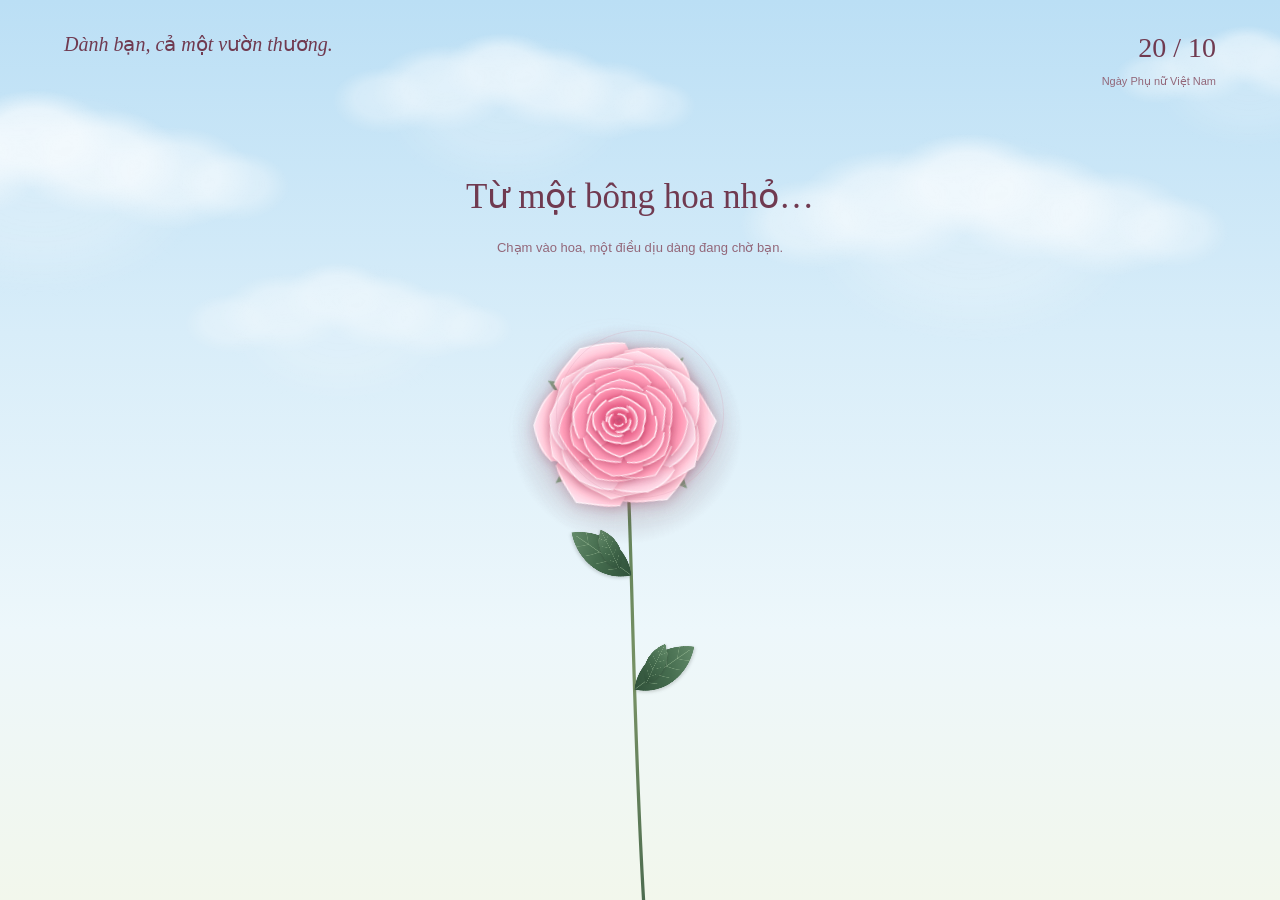
==== garden.html @ b927edd4 "Add files via upload" ====
<!DOCTYPE html>
<html lang="vi">
<head>
  <meta charset="UTF-8">
  <meta name="viewport" content="width=device-width, initial-scale=1.0">
  <meta name="theme-color" content="#bbdff5">
  <meta name="description" content="Chạm một bông hoa, đánh thức cả khu vườn và nhận một lời chúc dịu dàng ngày 20/10.">
  <title>Cả một vườn thương · 20/10</title>
  <link rel="preload" href="./assets/fonts/noto-serif-regular.woff2" as="font" type="font/woff2" crossorigin>
  <link rel="preload" href="./assets/fonts/noto-sans-regular.woff2" as="font" type="font/woff2" crossorigin>
  <style>
    @font-face {
      font-family: "Noto Serif";
      src: url("./assets/fonts/noto-serif-regular.woff2") format("woff2");
      font-style: normal; font-weight: 400; font-display: swap;
    }
    @font-face {
      font-family: "Noto Serif";
      src: url("./assets/fonts/noto-serif-italic.woff2") format("woff2");
      font-style: italic; font-weight: 400; font-display: swap;
    }
    @font-face {
      font-family: "Noto Sans";
      src: url("./assets/fonts/noto-sans-regular.woff2") format("woff2");
      font-style: normal; font-weight: 400; font-display: swap;
    }
    :root {
      color-scheme: light;
      --sky: #bbdff5;
      --ink: #703a50;
      --muted: #936779;
      --rose: #c66388;
      --leaf: #6c8b71;
      --paper: #fffdfc;
      --font-letter: "Noto Serif", serif;
      font-family: "Noto Sans", sans-serif;
      color: var(--ink);
      font-synthesis: none;
    }
    * { box-sizing: border-box; }
    [hidden] { display: none !important; }
    html, body { margin: 0; min-width: 280px; min-height: 100%; }
    body { background: var(--sky); -webkit-tap-highlight-color: transparent; }
    button { font: inherit; color: inherit; cursor: pointer; touch-action: manipulation; }
    button:focus-visible, input:focus-visible, textarea:focus-visible { outline: 2px solid var(--ink); outline-offset: 4px; }
    .garden {
      position: relative; min-height: 560px; height: 100svh; overflow: hidden;
      isolation: isolate;
      background: linear-gradient(180deg, #bbdff5 0%, #d8edf9 37%, #edf7fb 70%, #f2f7ec 100%);
    }
    .garden::after {
      content: ""; position: absolute; inset: 0; z-index: -2; pointer-events: none;
      background: radial-gradient(ellipse at 50% 110%, #d7e8caaa, transparent 58%);
      opacity: 0; transition: opacity 4s;
    }
    .garden.is-growing::after { opacity: 1; }
    .page-header {
      position: absolute; top: max(28px, env(safe-area-inset-top));
      left: clamp(24px, 5vw, 76px); right: clamp(24px, 5vw, 76px);
      display: flex; align-items: start; justify-content: space-between; gap: 24px;
      pointer-events: none;
    }
    .dedication { margin: 0; font: italic 20px/1.6 var(--font-letter); }
    .date { margin: 0; text-align: right; font-size: 11px; line-height: 1.7; color: var(--muted); }
    .date span { display: block; font: 28px/1.4 var(--font-letter); color: var(--ink); margin-bottom: 5px; }
    #flowers { position: absolute; inset: 0; z-index: -1; width: 100%; height: 100%; }
    .flower-button {
      position: absolute; left: 50%; top: 46%; transform: translate(-50%, -50%);
      width: 184px; height: 184px; border: 0; border-radius: 50%; background: transparent;
    }
    .flower-button::after {
      content: ""; position: absolute; inset: 8px; border: 1px solid #d69ab23b; border-radius: 50%;
      transition: transform .5s, border-color .5s;
    }
    .flower-button:hover::after { transform: scale(1.13); border-color: #c6638888; }
    .intro {
      position: absolute; left: 24px; right: 24px; top: 19%; text-align: center;
      transition: opacity .65s, transform .65s; pointer-events: none;
    }
    h1 { margin: 0; font: 400 clamp(25px, 3vw, 35px)/1.5 var(--font-letter); }
    .intro p { margin: 13px 0 0; font-size: 13px; line-height: 1.7; color: var(--muted); }
    .is-growing .intro { opacity: 0; transform: translateY(12px); }
    .progress {
      position: absolute; bottom: 36px; left: 20px; right: 20px; margin: 0;
      text-align: center; font: italic 17px/1.7 var(--font-letter);
      opacity: 0; transition: opacity .6s; pointer-events: none;
      text-shadow: 0 1px 12px #fff, 0 1px 8px #fff;
    }
    .is-growing:not(.is-ready) .progress { opacity: 1; }
    .garden-actions {
      position: absolute; bottom: max(24px, env(safe-area-inset-bottom)); left: 0; right: 0;
      display: flex; justify-content: center; flex-wrap: wrap; gap: 12px; padding: 0 16px;
    }
    .garden-actions button {
      border: 1px solid #dcb9c8; background: #fffdfcf2; border-radius: 30px;
      padding: 12px 20px; font-size: 12px; box-shadow: 0 3px 16px #76364d0c;
    }
    .garden-actions button:hover { background: #fae7ef; }
    dialog {
      width: min(480px, calc(100% - 36px)); max-height: calc(100svh - 36px);
      padding: 0; border: 0; overflow: auto; background: var(--paper); color: var(--ink);
      box-shadow: 0 24px 100px #69394d24, 0 2px 10px #69394d12;
      scrollbar-width: none;
      -ms-overflow-style: none;
    }
    dialog::-webkit-scrollbar { display: none; }
    dialog::backdrop { background: #eaf5fc3d; backdrop-filter: blur(3px); }
    dialog[open] { animation: unfold 1s cubic-bezier(.2,.8,.2,1) both; }
    .letter { position: relative; padding: 38px 42px 28px; text-align: center; }
    .letter::before { content: ""; position: absolute; inset: 10px; border: 1px solid #eed6e1; pointer-events: none; }
    .close-card { position: absolute; top: 15px; right: 16px; width: 34px; height: 34px; border: 0; background: transparent; font-size: 25px; }
    .letter-date { margin: 2px 0 20px; font: 24px/1.4 var(--font-letter); color: var(--rose); }
    .letter-date span { display: inline-block; width: 1px; height: 27px; background: #d9aec1; transform: rotate(24deg); margin: 0 15px -5px; }
    .letter-sprig { display: block; margin: 0 auto 17px; width: 75px; height: 55px; }
    .recipient { font: italic 17px/1.7 var(--font-letter); margin: 0 0 13px; }
    h2 { font: 400 clamp(26px, 5vw, 32px)/1.5 var(--font-letter); margin: 0 0 24px; text-wrap: balance; }
    .message { font-size: 14px; line-height: 1.95; margin: 0 0 15px; text-wrap: pretty; }
    .signature { margin: 24px 0; font: italic 17px/1.8 var(--font-letter); }
    .recipient, h2, .message, .signature { overflow-wrap: anywhere; }
    h2, .message, .signature { white-space: pre-wrap; }
    .letter-actions { display: flex; flex-wrap: wrap; justify-content: center; gap: 12px 20px; }
    .view-garden { position: relative; border: 0; border-bottom: 1px solid #cba1b2; padding: 7px 2px; background: transparent; font-size: 12px; }
    .card-editor { text-align: left; }
    .card-editor h2 { text-align: center; margin-bottom: 20px; font-size: 25px; }
    .card-editor label { display: block; margin: 16px 0 7px; font-size: 13px; }
    .card-editor input, .card-editor textarea {
      display: block; width: 100%; min-width: 0; padding: 10px 12px;
      border: 1px solid #dcb9c8; border-radius: 4px; background: #fff9fb;
      color: var(--ink); font: 16px/1.6 "Noto Sans", sans-serif;
    }
    .card-editor textarea { resize: vertical; }
    .editor-hint, .card-status { color: var(--muted); font-size: 12px; line-height: 1.7; }
    .card-status { margin: 0; }
    .card-status:not(:empty) { margin-top: 16px; }
    .editor-actions { display: flex; align-items: center; flex-wrap: wrap; gap: 20px; margin-top: 20px; }
    .save-card { border: 1px solid var(--ink); border-radius: 24px; padding: 11px 18px; background: var(--ink); color: var(--paper); font-size: 13px; }
    .noscript { position: absolute; top: 30%; left: 20px; right: 20px; text-align: center; line-height: 1.8; }
    @keyframes unfold { from { opacity: 0; transform: translateY(35px) rotate(-2deg) scale(.94); } to { opacity: 1; transform: none; } }
    @media (max-width: 600px) {
      .dedication { font-size: 18px; max-width: 150px; }
      .date { max-width: 130px; font-size: 10px; }
      .date span { font-size: 25px; }
      .letter { padding: 35px 26px 25px; }
      .intro { top: 18%; }
      h1 { font-size: clamp(23px, 5.8vw, 28px); }
    }
    @media (max-height: 600px) and (min-width: 600px) {
      .garden { min-height: 360px; }
      .intro { top: 38%; right: auto; width: 30%; text-align: left; }
      h1 { font-size: 24px; }
      .intro p { margin-top: 6px; }
      .page-header { top: 20px; }
    }
    @media (prefers-reduced-motion: reduce) {
      *, *::before, *::after { animation: none !important; transition: none !important; }
    }
  </style>
</head>
<body>
  <main class="garden" id="garden">
    <header class="page-header">
      <p class="dedication">Dành bạn, cả một vườn thương.</p>
      <p class="date"><span>20 / 10</span>Ngày Phụ nữ Việt Nam</p>
    </header>
    <canvas id="flowers" aria-hidden="true"></canvas>
    <button class="flower-button" id="bloom" type="button" aria-label="Chạm để cả vườn hoa nở" aria-describedby="introHint"></button>
    <div class="intro" id="intro">
      <h1>Từ một bông hoa nhỏ…</h1>
      <p id="introHint">Chạm vào hoa, một điều dịu dàng đang chờ bạn.</p>
    </div>
    <p class="progress" id="status" role="status" aria-live="polite" aria-atomic="true"></p>
    <nav class="garden-actions" id="actions" aria-label="Vườn hoa và thiệp" hidden>
      <button id="readCard" type="button" aria-haspopup="dialog" aria-controls="wishCard">Đọc lại thiệp</button>
      <button id="replay" type="button">Cho hoa nở lại</button>
    </nav>
    <dialog id="wishCard" aria-labelledby="cardTitle">
      <article class="letter">
        <button class="close-card" id="closeCard" type="button" aria-label="Đóng thiệp">×</button>
        <p class="letter-date">20<span aria-hidden="true"></span>10</p>
        <svg class="letter-sprig" viewBox="0 0 90 64" fill="none" aria-hidden="true">
          <path d="M45 59 Q41 40 46 21 M44 49 Q25 47 23 35 Q39 33 44 49 M44 40 Q60 39 65 28 Q51 28 44 40" stroke="#78947a" stroke-width="1.2" fill="#dfe9d9"/>
          <g fill="#ecc1d2" stroke="#c9789a" stroke-width=".6">
            <ellipse cx="39" cy="17" rx="8" ry="12" transform="rotate(-40 39 17)"/>
            <ellipse cx="52" cy="17" rx="8" ry="12" transform="rotate(40 52 17)"/>
            <ellipse cx="45" cy="15" rx="8" ry="12"/>
            <path d="M30 19 Q44 17 45 30 Q33 32 30 19 M60 19 Q46 17 45 30 Q58 32 60 19"/>
          </g>
        </svg>
        <div id="cardReading">
          <p class="recipient">Gửi <span id="cardRecipient">bạn thương mến</span>,</p>
          <h2 id="cardTitle">Mong những điều đẹp đẽ<br>luôn nở bên bạn.</h2>
          <div id="cardMessage">
            <p class="message">Một bông hoa có thể làm một ngày thêm đẹp.<br>Còn bạn, làm thế giới này dịu dàng hơn.</p>
            <p class="message">Nhân ngày 20/10, chúc bạn luôn được yêu thương, trân trọng và có thật nhiều niềm vui. Mong bạn đủ bình yên để tận hưởng những điều nhỏ bé, đủ tự tin để theo đuổi những điều mình yêu.</p>
            <p class="message">Hôm nay và cả những ngày sau,<br>hãy cứ rạng rỡ theo cách của riêng mình nhé.</p>
          </div>
          <p class="signature" id="cardSignature">Gửi bạn thật nhiều thương mến ♡</p>
          <div class="letter-actions">
            <button class="view-garden" id="viewGarden" type="button" autofocus>Ngắm vườn hoa</button>
            <button class="view-garden" id="editCard" type="button">Viết lời chúc riêng</button>
          </div>
        </div>
        <form class="card-editor" id="cardEditor" hidden>
          <h2 id="editorTitle">Viết chút yêu thương</h2>
          <label for="recipientInput">Gửi đến</label>
          <input id="recipientInput" name="recipient" maxlength="60" required autocomplete="off">
          <label for="titleInput">Tiêu đề thiệp</label>
          <textarea id="titleInput" name="title" rows="2" maxlength="160" required></textarea>
          <label for="messageInput">Lời chúc 20/10</label>
          <textarea id="messageInput" name="message" rows="7" maxlength="3000" required></textarea>
          <label for="signatureInput">Chữ ký</label>
          <input id="signatureInput" name="signature" maxlength="120" required autocomplete="off">
          <p class="editor-hint">Lời chúc được lưu trên trình duyệt này. Cách một dòng để bắt đầu đoạn mới.</p>
          <div class="editor-actions">
            <button class="save-card" type="submit">Lưu lời chúc</button>
            <button class="view-garden" id="cancelEdit" type="button">Hủy</button>
          </div>
        </form>
        <p class="card-status" id="cardStatus" role="status" aria-live="polite"></p>
      </article>
    </dialog>
    <noscript><p class="noscript">Bật JavaScript để chạm vào hoa và mở thiệp nhé.<br>Chúc bạn ngày 20/10 bình an, rạng rỡ và tràn đầy yêu thương!</p></noscript>
  </main>
  <script src="./garden-botany.js"></script>
  <script src="./garden-card.js"></script>
  <script>
    (() => {
      'use strict';
      const garden = document.getElementById('garden');
      const canvas = document.getElementById('flowers');
      const ctx = canvas.getContext('2d');
      const bloomButton = document.getElementById('bloom');
      const card = document.getElementById('wishCard');
      const actions = document.getElementById('actions');
      const status = document.getElementById('status');
      const motion = matchMedia('(prefers-reduced-motion: reduce)');
      const TAU = Math.PI * 2;
      const clamp = n => Math.max(0, Math.min(1, n));
      const ease = n => 1 - Math.pow(1 - clamp(n), 3);
      let seed = 2010;
      const random = () => { seed = seed * 16807 % 2147483647; return (seed - 1) / 2147483646; };
      const { createRealisticRoseSprite, createRoseBudSprite, drawBotanicalLeaf } = window.GardenBotany;
      const paletteKeys = ['sweetBlush', 'pastelPink', 'creamPeach', 'pearlVintage', 'berryRomance', 'paleGreen', 'skyBlue', 'pearlWhite'];
      // Bake the soft focus and bloom into the sprites once, keeping the live scene light.
      function softenPetals(source, logicalSize, radius) {
        const image = document.createElement('canvas');
        image.width = source.width; image.height = source.height;
        const c = image.getContext('2d');
        const pixelRatio = source.width / logicalSize;
        c.globalAlpha = .3;
        c.filter = `blur(${radius * .13 * pixelRatio}px) brightness(1.35)`;
        c.drawImage(source, 0, 0);
        c.globalAlpha = 1;
        c.filter = `blur(${radius * .009 * pixelRatio}px) brightness(1.06)`;
        c.drawImage(source, 0, 0);
        return image;
      }
      // Use the same layered roses as index.html, cached at the sizes used in this scene.
      // Fully open flowers need only one draw instead of repainting every petal each frame.
      function prepareRose(config) {
        const rose = createRealisticRoseSprite(config);
        rose.whorlCanvases = rose.whorlCanvases.map(layer => softenPetals(layer, rose.logicalSize, rose.radius));
        const openCanvas = document.createElement('canvas');
        openCanvas.width = rose.baseCanvas.width;
        openCanvas.height = rose.baseCanvas.height;
        const c = openCanvas.getContext('2d');
        c.drawImage(rose.baseCanvas, 0, 0);
        rose.whorlCanvases.forEach(layer => c.drawImage(layer, 0, 0));
        return { ...rose, openCanvas };
      }
      const sprites = paletteKeys.flatMap((paletteKey, i) => ['garden', 'classic', 'peony'].map((variety, j) => prepareRose({
        radius: 46, paletteKey, variety, seed: 2010 + i * 107 + j * 41,
        tiltX: (j - 1) * .65, tiltY: -.2 + (i % 5) * .08, hasDewdrop: j === 0
      })));
      const heroSprite = prepareRose({ radius: 86, paletteKey: 'sweetBlush', variety: 'garden', tiltX: -.22, tiltY: -.3, seed: 2010, hasDewdrop: true });
      const budSprites = paletteKeys.map(paletteKey => {
        const bud = createRoseBudSprite({ paletteKey });
        return { ...bud, canvas: softenPetals(bud.canvas, bud.logicalSize, bud.radius) };
      });
      const leafCanvas = document.createElement('canvas');
      leafCanvas.width = 300; leafCanvas.height = 200;
      const leafContext = leafCanvas.getContext('2d');
      leafContext.scale(2, 2);
      drawBotanicalLeaf(leafContext, 20, 50, 0, 100, 31);
      // Soft cloud puffs are painted once, then drift behind the flowers.
      const cloudCanvas = document.createElement('canvas');
      cloudCanvas.width = 720; cloudCanvas.height = 360;
      const cloudContext = cloudCanvas.getContext('2d');
      const cloudPuffs = [
        [125, 164, 92, .52], [225, 143, 119, .67], [333, 112, 104, .81],
        [420, 141, 111, .75], [519, 163, 108, .61], [600, 174, 75, .43],
        [340, 183, 219, .3]
      ];
      cloudPuffs.forEach(([x, y, radius, opacity]) => {
        cloudContext.save(); cloudContext.translate(x, y); cloudContext.scale(1, .64);
        const puff = cloudContext.createRadialGradient(0, -radius * .12, radius * .16, 0, 0, radius);
        puff.addColorStop(0, `rgba(255,255,255,${opacity})`);
        puff.addColorStop(.48, `rgba(255,255,255,${opacity * .87})`);
        puff.addColorStop(.8, `rgba(255,255,255,${opacity * .3})`);
        puff.addColorStop(1, 'rgba(255,255,255,0)');
        cloudContext.fillStyle = puff; cloudContext.beginPath(); cloudContext.arc(0, 0, radius, 0, TAU); cloudContext.fill();
        cloudContext.restore();
      });
      const clouds = [
        { x: .04, y: .17, size: .42, opacity: .82, speed: 2.7 },
        { x: .4, y: .09, size: .32, opacity: .67, speed: 3.8 },
        { x: .77, y: .22, size: .43, opacity: .78, speed: 2.2 },
        { x: .27, y: .34, size: .29, opacity: .52, speed: 4.1 },
        { x: .98, y: .07, size: .25, opacity: .59, speed: 3.1 }
      ];
      const whorlDelays = [0, .12, .24, .34];
      const closedScales = [.44, .36, .28, .38];
      const twistAngles = [.52, -.78, 1.05, -1.35];
      const flowers = [];
      // Distant flowers are smaller and paler; foreground flowers grow taller and fuller.
      for (let row = 0; row < 5; row++) {
        const count = 24 + row * 2;
        for (let i = 0; i < count; i++) {
          const x = (i + random()) / count;
          flowers.push({
            x, y: .49 + row * .092 + (random() - .5) * .22, depth: row,
            radius: 17 + row * 5 + random() * 15,
            stem: .18 + random() * .22,
            bend: (random() - .5) * 65,
            phase: random() * TAU, rotation: (random() - .5) * .9,
            sprite: Math.floor(random() * sprites.length),
            delay: .3 + Math.abs(x - .5) * 4.2 + row * .36 + random() * .9,
            alpha: .6 + row * .1, tilt: .8 + random() * .2,
            offsetX: 0, offsetY: 0, hover: 0
          });
        }
      }
      // Keep some flowers as closed buds, scattered through all five depth layers.
      for (let i = 0; i < 20; i++) {
        const row = Math.floor(i / 4);
        flowers.push({
          x: (i % 4 + .25 + random() * .5) / 4,
          y: .45 + row * .087 + (random() - .5) * .065,
          depth: row, radius: 13 + row * 2.5 + random() * 4,
          stem: .2 + random() * .15, bend: (random() - .5) * 45,
          phase: random() * TAU, rotation: (random() - .5) * .5,
          bud: true, sprite: i * 3 % budSprites.length,
          delay: .6 + random() * 2.4 + row * .4,
          alpha: .75 + row * .06, tilt: 1,
          offsetX: 0, offsetY: 0, hover: 0
        });
      }
      flowers.sort((a, b) => a.depth - b.depth);
      const petals = Array.from({ length: 18 }, () => ({ x: random(), y: random(), phase: random() * TAU, size: 3 + random() * 4, speed: 9 + random() * 12 }));
      const hero = { x: .5, y: .46, radius: 76, stem: .25, bend: 5, phase: 0, rotation: -.15, tilt: .95, offsetX: 0, offsetY: 0, hover: 0 };
      const pointer = { x: -1000, y: -1000 };
      let width = 0, height = 0, scale = 1, frame = 0, lastFrame = 0;
      let sceneTime = 0;
      let state = 'idle', started = 0, pausedAt = 0;

      function leaf(x, y, direction, size, flutter) {
        ctx.save(); ctx.translate(x, y); ctx.scale(direction, 1); ctx.rotate(-.58 + flutter);
        ctx.drawImage(leafCanvas, -size * .2, -size * .5, size * 1.5, size);
        ctx.restore();
      }

      function drawFlower(f, growth, time, smoothing, isHero = false) {
        if (growth <= 0) return;
        const p = ease(growth);
        const x = f.x * width;
        const targetY = f.y * height;
        const root = Math.max(height * 1.04, targetY + f.stem * height);
        const y = root - (root - targetY) * p;
        // A traveling breeze bends taller stems more, with a small individual flutter.
        const wind = motion.matches ? 0 : Math.sin(time * .00125 + f.x * 4.5) * .72 + Math.sin(time * .002 + f.phase) * .28;
        const lean = wind * (isHero ? .06 : .048);
        const sway = Math.sin(lean) * (root - y) * p;
        const r = f.radius * scale;
        const dx = x - pointer.x, dy = y - pointer.y;
        const distance = Math.hypot(dx, dy);
        const proximity = !motion.matches && !card.open ? clamp(1 - distance / (r * 2.3)) : 0;
        f.offsetX += ((dx / (distance || 1)) * proximity * r * .13 - f.offsetX) * smoothing;
        f.offsetY += ((dy / (distance || 1)) * proximity * r * .08 - f.offsetY) * smoothing;
        f.hover += (proximity - f.hover) * smoothing;
        const headX = x + sway + f.offsetX;
        const headY = y + (1 - Math.cos(lean)) * (root - y) + f.offsetY;
        const baseX = x + f.bend * scale;
        const controlX1 = x - f.bend * scale + sway * .15;
        const controlY1 = root - (root - headY) * .4;
        const controlX2 = headX + 8 * scale + sway * .12;
        const controlY2 = headY + (root - headY) * .22;
        ctx.save(); ctx.globalAlpha = isHero ? 1 : Math.min(1, f.alpha) * clamp(growth * 3);
        const stemColor = ctx.createLinearGradient(baseX - 2, root, headX + 2, headY);
        stemColor.addColorStop(0, '#46664c'); stemColor.addColorStop(.5, '#789265'); stemColor.addColorStop(1, '#587b53');
        ctx.strokeStyle = stemColor;
        ctx.lineWidth = isHero ? 2.8 * scale : Math.max(1, r * .05);
        ctx.lineCap = 'round';
        ctx.beginPath(); ctx.moveTo(baseX, root);
        ctx.bezierCurveTo(controlX1, controlY1, controlX2, controlY2, headX, headY);
        ctx.stroke();
        if (growth > .15) {
          // Attach each leaf to the actual curved stem so the whole plant moves together.
          (isHero ? [.42, .64] : [.38, .64]).forEach((t, i) => {
            const u = 1 - t;
            const lx = u ** 3 * baseX + 3 * u * u * t * controlX1 + 3 * u * t * t * controlX2 + t ** 3 * headX;
            const ly = u ** 3 * root + 3 * u * u * t * controlY1 + 3 * u * t * t * controlY2 + t ** 3 * headY;
            const length = r * (isHero ? .85 : .95) * p;
            leaf(lx, ly, i ? -1 : 1, length, wind * .085);
            if (isHero) leaf(lx + (i ? -10 : 10) * scale, ly - 5 * scale, i ? -1 : 1, length * .6, -.5 + wind * .09);
          });
        }
        ctx.translate(headX, headY);
        ctx.rotate(f.rotation + wind * .095 + f.offsetX * .003);
        const breath = motion.matches ? 1 : 1 + Math.sin(time * .0014 + f.phase) * .008;
        ctx.scale(breath * (1 + f.hover * .04), f.tilt * breath * (1 + f.hover * .04));
        if (f.bud) {
          const bud = budSprites[f.sprite];
          const size = bud.logicalSize * r / bud.radius;
          ctx.scale(.4 + p * .6, .4 + p * .6);
          ctx.drawImage(bud.canvas, -size / 2, -size / 2, size, size);
          ctx.restore();
          return;
        }
        const rose = isHero ? heroSprite : sprites[f.sprite];
        const size = rose.logicalSize * r / rose.radius;
        if (growth >= 1) {
          ctx.drawImage(rose.openCanvas, -size / 2, -size / 2, size, size);
        } else {
          ctx.save(); ctx.scale(.5 + p * .5, .5 + p * .5);
          ctx.drawImage(rose.baseCanvas, -size / 2, -size / 2, size, size); ctx.restore();
          rose.whorlCanvases.forEach((layer, i) => {
            const open = ease((growth - whorlDelays[i]) / (1 - whorlDelays[i]));
            const unfurl = closedScales[i] + (1 - closedScales[i]) * open;
            ctx.save(); ctx.rotate((1 - open) * twistAngles[i]);
            ctx.scale(unfurl, unfurl * (.78 + open * .22));
            ctx.drawImage(layer, -size / 2, -size / 2, size, size); ctx.restore();
          });
        }
        ctx.restore();
      }

      function drawPetals(elapsed, time) {
        ctx.save();
        petals.forEach(petal => {
          const x = ((petal.x * width + time * .009 + Math.sin(time * .0006 + petal.phase) * 35) % (width + 60)) - 30;
          const y = ((petal.y * height + time * petal.speed * .001) % (height + 60)) - 30;
          ctx.save(); ctx.globalAlpha = Math.min(elapsed / 3, 1) * .55;
          ctx.translate(x, y); ctx.rotate(petal.phase + time * .0007);
          ctx.scale(.55 + Math.abs(Math.sin(time * .001 + petal.phase)) * .45, 1);
          const color = ctx.createLinearGradient(0, -petal.size, 0, petal.size);
          color.addColorStop(0, '#fff3f7'); color.addColorStop(1, '#d887a6'); ctx.fillStyle = color;
          ctx.beginPath(); ctx.moveTo(0, -petal.size);
          ctx.bezierCurveTo(petal.size * 1.3, -petal.size, petal.size * .8, petal.size * .8, 0, petal.size);
          ctx.bezierCurveTo(-petal.size, petal.size * .2, -petal.size * .6, -petal.size * .9, 0, -petal.size);
          ctx.fill(); ctx.restore();
        });
        ctx.restore();
      }

      function drawClouds(time) {
        ctx.save();
        clouds.forEach(cloud => {
          const cloudWidth = Math.max(240, width * cloud.size);
          const travel = width + cloudWidth * 2;
          const x = ((cloud.x * width + time * cloud.speed * .001 + cloudWidth) % travel) - cloudWidth;
          const y = height * cloud.y;
          ctx.globalAlpha = cloud.opacity;
          ctx.drawImage(cloudCanvas, x - cloudWidth * .5, y - cloudWidth * .18, cloudWidth, cloudWidth * cloudCanvas.height / cloudCanvas.width);
        });
        ctx.restore();
      }

      function openCard() {
        if (!card.open) card.showModal();
      }
      function finish() {
        state = 'ready'; garden.classList.add('is-ready'); actions.hidden = false;
        status.textContent = 'Cả vườn hoa đã nở. Một tấm thiệp dành tặng bạn.';
        openCard();
      }
      function draw(time) {
        frame = 0;
        const delta = lastFrame ? Math.min(50, time - lastFrame) : 16.67;
        lastFrame = time;
        if (!motion.matches) sceneTime += delta;
        const smoothing = motion.matches ? 1 : 1 - Math.exp(-delta / 140);
        ctx.clearRect(0, 0, width, height);
        drawClouds(sceneTime);
        const elapsed = state === 'idle' ? 0 : (time - started) / 1000;
        const instant = motion.matches && state !== 'idle';
        if (state !== 'idle') {
          flowers.forEach(f => drawFlower(f, state === 'ready' || instant ? 1 : clamp((elapsed - f.delay) / 1.9), sceneTime, smoothing));
        }
        drawFlower(hero, state === 'idle' ? .72 : state === 'ready' || instant ? 1 : .72 + .28 * clamp(elapsed / 1.8), sceneTime, smoothing, true);
        if (state !== 'idle' && !motion.matches) drawPetals(elapsed, sceneTime);
        if (state === 'growing' && (instant || elapsed >= 6.8)) finish();
        if (!motion.matches && !document.hidden) frame = requestAnimationFrame(draw);
      }
      function render() {
        cancelAnimationFrame(frame);
        if (!document.hidden) frame = requestAnimationFrame(draw);
      }
      garden.addEventListener('pointermove', event => {
        if (event.pointerType !== 'mouse' || motion.matches) return;
        const rect = garden.getBoundingClientRect();
        pointer.x = event.clientX - rect.left; pointer.y = event.clientY - rect.top;
      });
      garden.addEventListener('pointerleave', () => { pointer.x = pointer.y = -1000; });
      function resize() {
        const rect = garden.getBoundingClientRect();
        width = rect.width; height = rect.height;
        scale = Math.min(1.22, Math.max(.68, width / 1100));
        const dpr = Math.min(devicePixelRatio || 1, 2);
        canvas.width = Math.round(width * dpr); canvas.height = Math.round(height * dpr);
        ctx.setTransform(dpr, 0, 0, dpr, 0, 0); render();
      }
      function start() {
        if (state !== 'idle') return;
        state = 'growing'; started = performance.now();
        garden.classList.add('is-growing'); bloomButton.hidden = true;
        document.getElementById('intro').setAttribute('aria-hidden', 'true');
        status.textContent = 'Từ một bông hoa, cả khu vườn đang thức giấc…'; render();
      }
      function closeCard() { card.close(); }
      bloomButton.addEventListener('click', start);
      document.getElementById('readCard').addEventListener('click', openCard);
      document.getElementById('closeCard').addEventListener('click', closeCard);
      document.getElementById('viewGarden').addEventListener('click', closeCard);
      card.addEventListener('close', () => document.getElementById('readCard').focus({ preventScroll: true }));
      document.getElementById('replay').addEventListener('click', () => {
        state = 'idle'; garden.classList.remove('is-growing', 'is-ready');
        actions.hidden = true; bloomButton.hidden = false; status.textContent = '';
        document.getElementById('intro').removeAttribute('aria-hidden');
        bloomButton.focus({ preventScroll: true }); render();
      });
      document.addEventListener('visibilitychange', () => {
        if (document.hidden) { pausedAt = performance.now(); cancelAnimationFrame(frame); frame = 0; lastFrame = 0; }
        else { if (pausedAt && state === 'growing') started += performance.now() - pausedAt; pausedAt = 0; render(); }
      });
      motion.addEventListener('change', render);
      new ResizeObserver(resize).observe(garden);
      resize();
    })();
  </script>
</body>
</html>
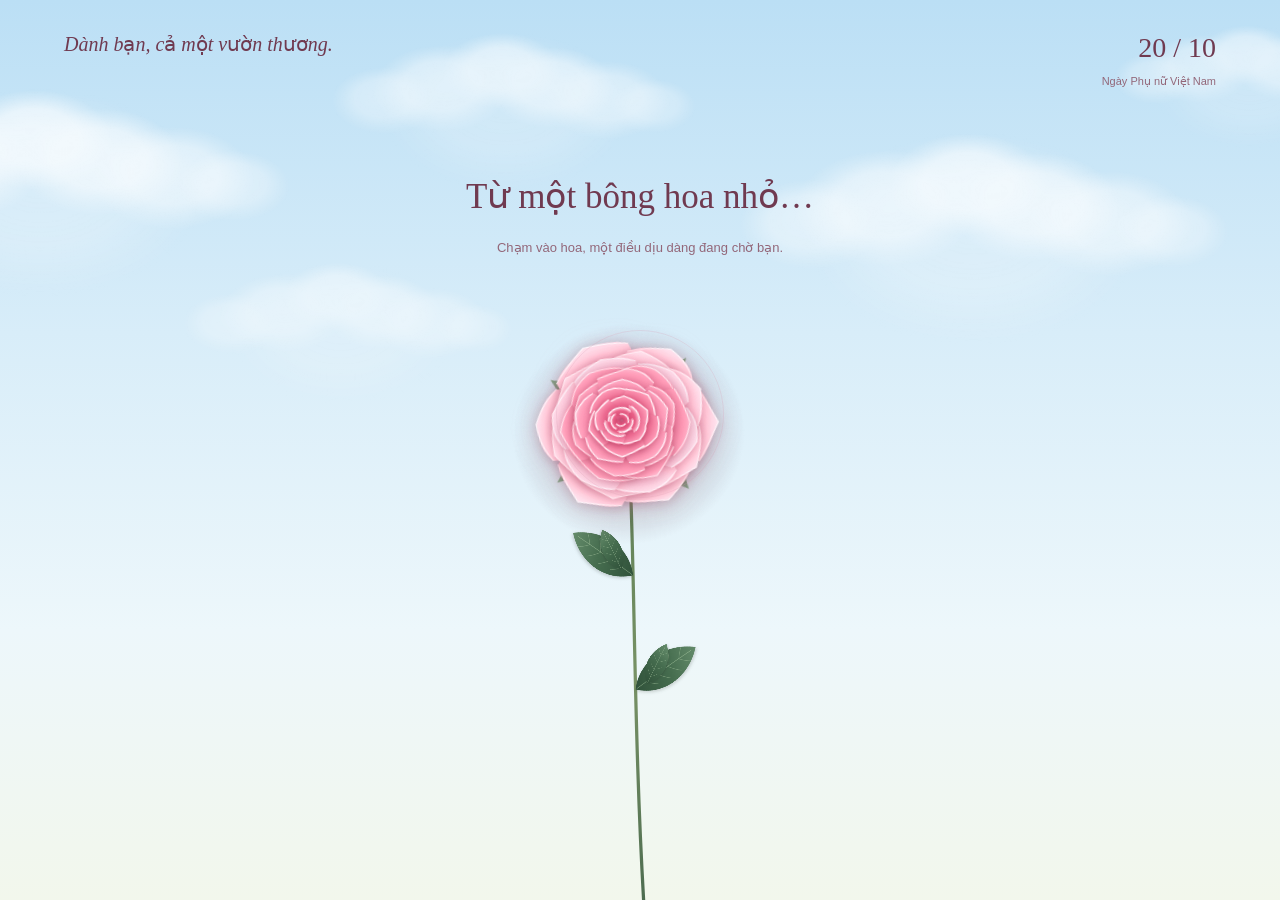
==== commit 353c2142: "garden.html" ====
--- a/garden.html
+++ b/garden.html
@@ -187,7 +187,7 @@
           </g>
         </svg>
         <div id="cardReading">
-          <p class="recipient">Gửi <span id="cardRecipient">bạn thương mến</span>,</p>
+          <p class="recipient">Gửi <span id="cardRecipient">Chị em Đội Con Kiến</span>,</p>
           <h2 id="cardTitle">Mong những điều đẹp đẽ<br>luôn nở bên bạn.</h2>
           <div id="cardMessage">
             <p class="message">Một bông hoa có thể làm một ngày thêm đẹp.<br>Còn bạn, làm thế giới này dịu dàng hơn.</p>
